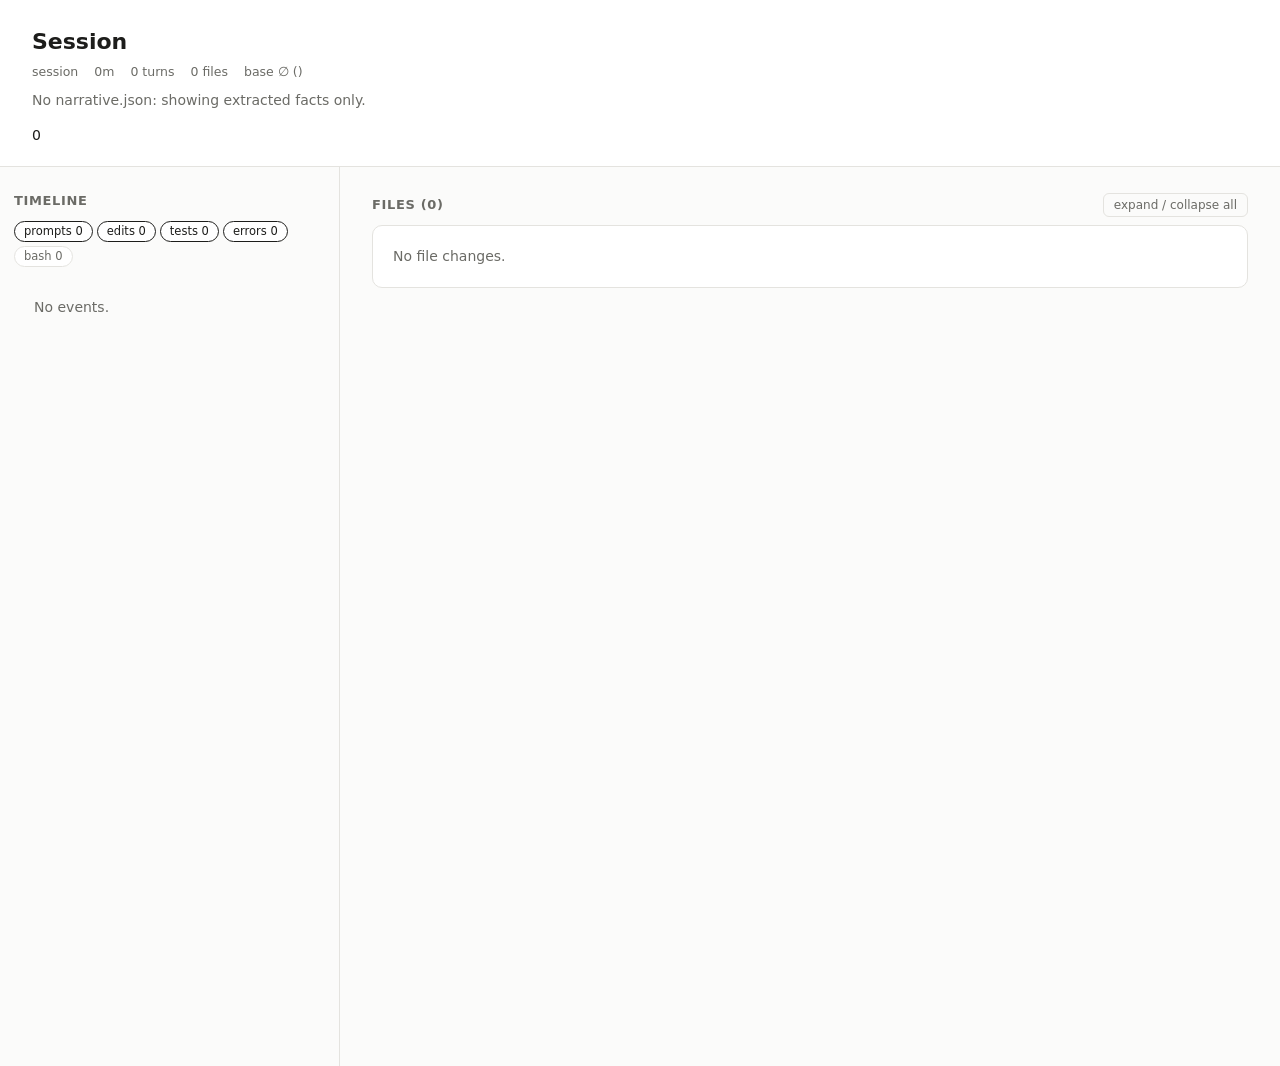
==== templates/index.html @ 9d0b99a9 "Add session-viz skill: transcript → private HTML session report Pipeline: extract.py (deterministic " ====
<!doctype html>
<html lang="en">
<head>
<meta charset="utf-8">
<meta name="viewport" content="width=device-width, initial-scale=1">
<title><!--TITLE--></title>
<style>
:root {
  --bg: #fbfbfa; --panel: #ffffff; --ink: #1d1d1b; --muted: #6b6b66; --line: #e4e3df; --soft: #f3f2ef;
  --accent: #3a5ccc; --add-bg: #e6f4ea; --add-ink: #1e6b34; --del-bg: #fbe9e7; --del-ink: #a1301f;
  --acc: #2f8a4c; --spd: #2f6fcc; --ref: #8a8a84; --warn: #b7791f; --err: #c0392b; --lesson: #fff6dd;
  --mono: ui-monospace, SFMono-Regular, Menlo, Consolas, monospace;
  --sans: system-ui, -apple-system, "Segoe UI", Roboto, sans-serif;
}
@media (prefers-color-scheme: dark) {
  :root:not([data-theme="light"]) {
    --bg: #161615; --panel: #1f1f1d; --ink: #ecebe7; --muted: #9c9b95; --line: #33332f; --soft: #2a2a27;
    --accent: #8ea6ff; --add-bg: #173323; --add-ink: #8fe0a8; --del-bg: #3a1d19; --del-ink: #ffaa9c;
    --acc: #5cc27c; --spd: #6ea2f0; --ref: #a3a39c; --warn: #e0a84a; --err: #ff7b6b; --lesson: #3a321b;
  }
}
:root[data-theme="dark"] {
  --bg: #161615; --panel: #1f1f1d; --ink: #ecebe7; --muted: #9c9b95; --line: #33332f; --soft: #2a2a27;
  --accent: #8ea6ff; --add-bg: #173323; --add-ink: #8fe0a8; --del-bg: #3a1d19; --del-ink: #ffaa9c;
  --acc: #5cc27c; --spd: #6ea2f0; --ref: #a3a39c; --warn: #e0a84a; --err: #ff7b6b; --lesson: #3a321b;
}
* { box-sizing: border-box; }
body { margin: 0; background: var(--bg); color: var(--ink); font: 14px/1.5 var(--sans); }
code, pre, .mono { font-family: var(--mono); font-size: 12.5px; }
a { color: var(--accent); text-decoration: none; } a:hover { text-decoration: underline; }
header { padding: 28px 32px 20px; border-bottom: 1px solid var(--line); background: var(--panel); }
header h1 { margin: 0 0 6px; font-size: 22px; line-height: 1.3; font-weight: 650; }
.meta { color: var(--muted); font-size: 12.5px; display: flex; flex-wrap: wrap; gap: 4px 16px; }
.indicator { margin: 8px 0 14px; } .indicator b { font-weight: 600; }
.progress { display: flex; align-items: center; gap: 12px; max-width: 720px; }
.bar { flex: 1; height: 8px; background: var(--soft); border-radius: 99px; overflow: hidden; }
.bar > i { display: block; height: 100%; background: var(--accent); border-radius: 99px; }
.lists { display: grid; grid-template-columns: 1fr 1fr; gap: 6px 32px; max-width: 900px; margin-top: 10px; font-size: 13px; }
.lists ul { margin: 2px 0 0; padding-left: 18px; } .lists h4 { margin: 0; font-size: 12px; color: var(--muted); text-transform: uppercase; letter-spacing: .04em; }
.layout { display: grid; grid-template-columns: 340px minmax(0, 1fr); gap: 0; }
aside { border-right: 1px solid var(--line); height: calc(100vh - 0px); position: sticky; top: 0; overflow-y: auto; padding: 16px 14px 40px; }
main { padding: 20px 32px 80px; min-width: 0; }
h2 { font-size: 13px; text-transform: uppercase; letter-spacing: .05em; color: var(--muted); margin: 8px 0 10px; font-weight: 600; }
.filters { display: flex; flex-wrap: wrap; gap: 4px; margin-bottom: 10px; }
.filters button { font: inherit; font-size: 11.5px; border: 1px solid var(--line); background: var(--panel); color: var(--muted); border-radius: 99px; padding: 1px 9px; cursor: pointer; }
.filters button.on { color: var(--ink); border-color: var(--ink); }
.ev { position: relative; padding: 4px 6px 4px 18px; border-radius: 6px; font-size: 12.5px; cursor: default; }
.ev::before { content: ""; position: absolute; left: 5px; top: 10px; width: 7px; height: 7px; border-radius: 50%; background: var(--ref); }
.ev.k-edit::before { background: var(--accent); } .ev.k-error::before { background: var(--err); }
.ev.k-test_run::before { background: var(--acc); } .ev.k-test_run.fail::before { background: var(--err); }
.ev.k-user_msg::before { background: var(--warn); border-radius: 2px; }
.ev.clickable { cursor: pointer; } .ev.clickable:hover { background: var(--soft); }
.ev .t { color: var(--muted); font-family: var(--mono); font-size: 11px; margin-right: 6px; }
.ev.flash, .sym.flash { outline: 2px solid var(--accent); outline-offset: 1px; }
.ev.k-user_msg .s { font-weight: 600; }
.turn { font-size: 11px; color: var(--muted); border-top: 1px solid var(--line); margin: 10px 0 4px; padding-top: 6px; }
.lesson { background: var(--lesson); border-radius: 6px; padding: 6px 8px; margin: 3px 0 6px 18px; font-size: 12.5px; }
.lesson::before { content: "Lesson · "; font-weight: 600; }
.panel { background: var(--panel); border: 1px solid var(--line); border-radius: 10px; margin-bottom: 14px; }
details.file > summary { list-style: none; cursor: pointer; padding: 12px 16px; display: flex; align-items: center; gap: 10px; flex-wrap: wrap; }
details.file > summary::-webkit-details-marker { display: none; }
details.file > summary::before { content: "▸"; color: var(--muted); transition: transform .15s; }
details.file[open] > summary::before { transform: rotate(90deg); }
.path { font-family: var(--mono); font-weight: 600; font-size: 13px; }
.stat { font-family: var(--mono); font-size: 11.5px; } .stat .a { color: var(--add-ink); } .stat .d { color: var(--del-ink); }
.fbody { padding: 0 16px 14px; }
.summary { margin: 0 0 10px; }
.badge { font-size: 11px; padding: 0 7px; border-radius: 99px; border: 1px solid var(--line); color: var(--muted); white-space: nowrap; }
.badge.added { color: var(--add-ink); border-color: currentColor; } .badge.removed, .badge.deleted { color: var(--del-ink); border-color: currentColor; }
.badge.modified { color: var(--accent); border-color: currentColor; } .badge.renamed { color: var(--warn); border-color: currentColor; }
.chip { font-size: 11px; padding: 1px 8px; border-radius: 4px; color: #fff; }
.chip.accuracy { background: var(--acc); } .chip.speed { background: var(--spd); } .chip.refactoring { background: var(--ref); }
.sym { border-top: 1px solid var(--line); padding: 12px 0 10px; }
.symhead { display: flex; align-items: center; gap: 8px; flex-wrap: wrap; }
.symhead .q { font-family: var(--mono); font-weight: 600; }
.aspects { font-size: 11.5px; color: var(--muted); }
.wn { display: grid; grid-template-columns: 52px 1fr; gap: 2px 10px; margin: 8px 0 4px; font-size: 13.5px; }
.wn .l { color: var(--muted); font-size: 12px; padding-top: 1px; }
.example { display: grid; grid-template-columns: 1fr auto 1fr; gap: 8px; align-items: stretch; margin: 6px 0; }
.example pre { margin: 0; padding: 6px 10px; border-radius: 6px; white-space: pre-wrap; word-break: break-word; }
.example .b { background: var(--del-bg); } .example .af { background: var(--add-bg); }
.example .arrow { align-self: center; color: var(--muted); }
.why { font-size: 13px; margin: 4px 0; } .why .l { color: var(--muted); }
.cite { font-family: var(--mono); font-size: 11px; background: var(--soft); border-radius: 4px; padding: 0 5px; }
details.diff { margin-top: 6px; } details.diff > summary { cursor: pointer; font-size: 12px; color: var(--muted); }
.sbs { display: grid; grid-template-columns: 1fr 1fr; border: 1px solid var(--line); border-radius: 6px; overflow: auto; max-height: 520px; margin-top: 6px; }
.sbs .col { min-width: 0; }
.sbs .ln { display: grid; grid-template-columns: 38px 1fr; font-family: var(--mono); font-size: 12px; line-height: 1.45; }
.sbs .ln > span:first-child { color: var(--muted); text-align: right; padding-right: 6px; user-select: none; }
.sbs .ln > span:last-child { white-space: pre-wrap; word-break: break-all; padding-right: 8px; }
.sbs .ln.del { background: var(--del-bg); } .sbs .ln.add { background: var(--add-bg); } .sbs .ln.gap { background: var(--soft); }
.sbs .col + .col { border-left: 1px solid var(--line); }
pre.udiff { margin: 6px 0 0; padding: 8px 0; border: 1px solid var(--line); border-radius: 6px; overflow: auto; max-height: 520px; }
pre.udiff span { display: block; padding: 0 10px; white-space: pre; }
pre.udiff .add { background: var(--add-bg); } pre.udiff .del { background: var(--del-bg); } pre.udiff .hunk { color: var(--muted); }
table { border-collapse: collapse; width: 100%; font-size: 12.5px; margin: 6px 0; }
th, td { text-align: left; border-bottom: 1px solid var(--line); padding: 4px 8px; vertical-align: top; }
th { color: var(--muted); font-weight: 600; font-size: 11.5px; }
td code { word-break: break-all; }
.muted { color: var(--muted); } .small { font-size: 12px; }
.disc { border-color: var(--warn); } .disc h2 { color: var(--warn); margin: 0; }
.disc .inner { padding: 12px 16px; }
.toolbar { display: flex; justify-content: space-between; align-items: baseline; gap: 12px; flex-wrap: wrap; }
.toolbar button { font: inherit; font-size: 12px; background: none; border: 1px solid var(--line); color: var(--muted); border-radius: 6px; padding: 2px 10px; cursor: pointer; }
.empty { padding: 20px; color: var(--muted); }
@media (max-width: 900px) {
  .layout { grid-template-columns: 1fr; }
  aside { position: static; height: auto; max-height: 50vh; border-right: 0; border-bottom: 1px solid var(--line); }
  header, main { padding-left: 16px; padding-right: 16px; }
  .lists, .example { grid-template-columns: 1fr; } .example .arrow { display: none; }
  .sbs { grid-template-columns: 1fr; } .sbs .col + .col { border-left: 0; border-top: 1px solid var(--line); }
}
</style>
</head>
<body>
<header id="hdr"></header>
<div class="layout">
  <aside id="rail"></aside>
  <main id="main"></main>
</div>
<!--DATA-->
<script>
(() => {
"use strict";
const load = id => {
  const el = document.getElementById(id);
  if (!el || !el.textContent.trim()) return {};
  let s = el.textContent;
  if (el.dataset.encoding === "base64") s = new TextDecoder().decode(Uint8Array.from(atob(s), c => c.charCodeAt(0)));
  try { return JSON.parse(s); } catch (e) { console.error(id, e); return {}; }
};
const F = load("facts"), N = load("narrative");
const S = F.session || {}, events = F.events || [], files = F.files || {}, tasks = F.tasks || [];
const nFiles = N.files || {};
const evById = Object.fromEntries(events.map(e => [e.uuid, e]));

// append children, flattening arrays and skipping null/false/"" (so `cond && node` is safe)
function put(el, ...kids) {
  for (const k of kids.flat(Infinity)) if (k != null && k !== false && k !== "") el.append(k instanceof Node ? k : String(k));
  return el;
}
function h(tag, attrs, ...kids) {
  const el = document.createElement(tag);
  for (const [k, v] of Object.entries(attrs || {})) {
    if (v == null || v === false) continue;
    if (k === "class") el.className = v;
    else if (k.startsWith("on")) el.addEventListener(k.slice(2), v);
    else el.setAttribute(k, v === true ? "" : v);
  }
  return put(el, ...kids);
}
const fmtTime = ts => ts ? new Date(ts).toLocaleTimeString([], {hour: "2-digit", minute: "2-digit"}) : "";
const fmtDur = s => s >= 3600 ? `${Math.floor(s / 3600)}h ${Math.round(s % 3600 / 60)}m` : `${Math.round(s / 60)}m`;
const fid = p => "f-" + p.replace(/[^A-Za-z0-9]/g, "_");
const sid = (p, q) => fid(p) + "--" + q.replace(/[^A-Za-z0-9]/g, "_");

// "text (ev:a) more (ev:b, ev:c)" → text nodes + citation links into the timeline
function cited(text) {
  const out = []; let last = 0;
  for (const m of (text || "").matchAll(/\(ev:[A-Za-z0-9_-]+(?:, ?ev:[A-Za-z0-9_-]+)*\)/g)) {
    out.push(text.slice(last, m.index));
    for (const [, id] of m[0].matchAll(/ev:([A-Za-z0-9_-]+)/g)) {
      const e = evById[id];
      out.push(h("a", {class: "cite", href: "#ev-" + id, title: e ? e.summary : "unknown event",
        onclick: ev => { ev.preventDefault(); focusEvent(id); }}, e ? `${e.kind} · ${fmtTime(e.ts)}` : id.slice(0, 8)), " ");
    }
    last = m.index + m[0].length;
  }
  out.push(text ? text.slice(last) : "");
  return out;
}
function flash(el) { el.classList.add("flash"); setTimeout(() => el.classList.remove("flash"), 1600); }
function focusEvent(uuid) {
  const el = document.getElementById("ev-" + uuid);
  if (el) { el.hidden = false; el.scrollIntoView({block: "center", behavior: "smooth"}); flash(el); }
}
function focusFile(path) {
  const el = document.getElementById(fid(path));
  if (el) { el.open = true; el.scrollIntoView({block: "start", behavior: "smooth"}); flash(el); }
}

// ── header ──
function header() {
  const g = N.goal || {}, p = N.progress || {};
  const goal = g.statement || (S.goal_candidate && S.goal_candidate.text) || "Session " + (S.id || "").slice(0, 8);
  const done = tasks.filter(t => t.status === "completed").length;
  const pct = tasks.length ? Math.round(100 * done / tasks.length) : (p.percent ?? null);
  const basis = tasks.length ? `${done}/${tasks.length} tasks completed` : (p.basis || "");
  const src = (g.source || "").replace(/^user_msg#/, "");
  const hdr = document.getElementById("hdr");
  put(hdr,
    h("h1", {}, goal.length > 300 ? goal.slice(0, 300) + "…" : goal),
    h("div", {class: "meta"},
      h("span", {}, "session ", h("code", {}, (S.id || "").slice(0, 8))),
      S.start && h("span", {}, new Date(S.start).toLocaleString()),
      h("span", {}, fmtDur(S.duration_s || 0)), h("span", {}, `${S.turns || 0} turns`),
      h("span", {}, `${Object.keys(files).length} files`),
      S.git_branch && h("span", {}, "branch ", h("code", {}, S.git_branch)),
      h("span", {}, "base ", h("code", {}, S.start_sha ? S.start_sha.slice(0, 10) : "∅"), h("span", {class: "muted"}, ` (${S.start_sha_basis || ""})`)),
      src && h("a", {href: "#ev-" + src, onclick: e => { e.preventDefault(); focusEvent(src); }}, "goal source")),
    g.completion_indicator ? h("div", {class: "indicator"}, h("b", {}, "Done when: "), g.completion_indicator)
      : h("div", {class: "indicator muted"}, Object.keys(N).length ? "" : "No narrative.json: showing extracted facts only."),
    pct != null && h("div", {class: "progress"}, h("div", {class: "bar"}, h("i", {style: `width:${Math.max(0, Math.min(100, pct))}%`})),
      h("b", {}, pct + "%")),
    pct != null && basis && h("div", {class: "muted small", style: "max-width:720px;margin-top:4px"}, basis),
    (p.done || p.remaining || tasks.length) && h("div", {class: "lists"},
      h("div", {}, h("h4", {}, "Done"), h("ul", {}, (p.done || tasks.filter(t => t.status === "completed").map(t => t.subject)).map(x => h("li", {}, x)))),
      h("div", {}, h("h4", {}, "Remaining"), h("ul", {}, (p.remaining || tasks.filter(t => t.status !== "completed").map(t => t.subject)).map(x => h("li", {}, x))))));
}

// ── timeline ──
function timeline() {
  const rail = document.getElementById("rail");
  const lessons = {};
  for (const l of N.lessons || []) (lessons[l.event_ref] ||= []).push(l);
  const kinds = ["user_msg", "edit", "test_run", "error", "bash"];
  const label = {user_msg: "prompts", edit: "edits", test_run: "tests", error: "errors", bash: "bash"};
  const on = new Set(kinds.filter(k => k !== "bash"));
  const list = h("div", {});
  const apply = () => list.querySelectorAll(".ev").forEach(el => {
    el.hidden = !on.has(el.dataset.kind) && !el.dataset.lesson;
  });
  const filters = h("div", {class: "filters"}, kinds.map(k => {
    const n = events.filter(e => e.kind === k).length;
    const b = h("button", {class: on.has(k) ? "on" : "", onclick: () => {
      on.has(k) ? on.delete(k) : on.add(k); b.classList.toggle("on"); apply(); }}, `${label[k]} ${n}`);
    return b;
  }));
  let turn = 0;
  for (const e of events) {
    if (e.turn !== turn) { turn = e.turn; list.append(h("div", {class: "turn"}, `Turn ${turn}`)); }
    const fail = e.kind === "test_run" && (e.tests_failed || e.exit_code);
    const clickable = e.file && files[e.file];
    const ls = lessons[e.uuid] || [];
    const el = h("div", {id: "ev-" + e.uuid, class: `ev k-${e.kind}${fail ? " fail" : ""}${clickable ? " clickable" : ""}`,
      "data-kind": e.kind, "data-lesson": ls.length ? "1" : null,
      title: e.command || e.output_tail || e.summary,
      onclick: clickable ? () => focusFile(e.file) : null},
      h("span", {class: "t"}, fmtTime(e.ts)), h("span", {class: "s"}, e.summary || e.kind),
      e.subagent && h("span", {class: "muted small"}, " · subagent"),
      fail && h("span", {class: "small", style: "color:var(--err)"}, " · failed"));
    put(list, el, ls.map(l => h("div", {class: "lesson"}, l.learned)));
  }
  put(rail,h("h2", {}, "Timeline"), filters, events.length ? list : h("div", {class: "empty"}, "No events."));
  apply();
}

// ── diffs ──
function lcsPairs(a, b) {
  const n = a.length, m = b.length;
  if (n * m > 4e6) return null;
  const dp = Array.from({length: n + 1}, () => new Uint32Array(m + 1));
  for (let i = n - 1; i >= 0; i--) for (let j = m - 1; j >= 0; j--)
    dp[i][j] = a[i] === b[j] ? dp[i + 1][j + 1] + 1 : Math.max(dp[i + 1][j], dp[i][j + 1]);
  const rows = []; let i = 0, j = 0;
  while (i < n || j < m) {
    if (i < n && j < m && a[i] === b[j]) { rows.push([i, j, "eq"]); i++; j++; }
    else if (j < m && (i >= n || dp[i][j + 1] >= dp[i + 1][j])) { rows.push([null, j, "add"]); j++; }
    else { rows.push([i, null, "del"]); i++; }
  }
  // pair adjacent del/add runs onto the same row
  const out = [];
  for (let k = 0; k < rows.length;) {
    if (rows[k][2] === "eq") { out.push(rows[k++]); continue; }
    const dels = [], adds = [];
    while (k < rows.length && rows[k][2] !== "eq") (rows[k][2] === "del" ? dels : adds).push(rows[k++]);
    for (let x = 0; x < Math.max(dels.length, adds.length); x++)
      out.push([dels[x] ? dels[x][0] : null, adds[x] ? adds[x][1] : null, "chg"]);
  }
  return out;
}
function sideBySide(before, after) {
  const a = (before || "").split("\n"), b = (after || "").split("\n");
  if (!before) a.length = 0; if (!after) b.length = 0;
  const rows = lcsPairs(a, b);
  if (!rows) return null;
  const L = h("div", {class: "col"}), R = h("div", {class: "col"});
  for (const [i, j, t] of rows) {
    L.append(h("div", {class: "ln " + (i == null ? "gap" : t === "eq" ? "" : "del")}, h("span", {}, i == null ? "" : i + 1), h("span", {}, i == null ? "" : a[i])));
    R.append(h("div", {class: "ln " + (j == null ? "gap" : t === "eq" ? "" : "add")}, h("span", {}, j == null ? "" : j + 1), h("span", {}, j == null ? "" : b[j])));
  }
  return h("div", {class: "sbs"}, L, R);
}
function udiff(text, truncated) {
  if (!text) return h("div", {class: "muted small"}, "No textual changes.");
  return h("pre", {class: "udiff"}, text.split("\n").map(l => h("span", {class:
    l.startsWith("@@") ? "hunk" : l.startsWith("+") && !l.startsWith("+++") ? "add" : l.startsWith("-") && !l.startsWith("---") ? "del" : ""}, l || " ")),
    truncated ? h("span", {class: "hunk"}, "… diff truncated") : null);
}
const lazy = (label, make) => {
  const d = h("details", {class: "diff"}, h("summary", {}, label));
  d.addEventListener("toggle", () => { if (d.open && d.children.length === 1) d.append(make()); });
  return d;
};

// ── files ──
function symbolCard(path, s, n) {
  const status = s.status;
  return h("div", {class: "sym", id: sid(path, s.qualname)},
    h("div", {class: "symhead"},
      h("span", {class: "q"}, s.qualname), h("span", {class: "badge " + status}, status),
      s.renamed_from && h("span", {class: "muted small"}, "from ", h("code", {}, s.renamed_from)),
      (s.aspects || []).length ? h("span", {class: "aspects"}, s.aspects.join(" · ")) : null,
      n && n.category && h("span", {class: "chip " + n.category}, n.category),
      h("span", {class: "muted small"}, s.kind)),
    n && h("div", {class: "wn"},
      n.was && h("span", {class: "l"}, "was"), n.was && h("span", {}, n.was),
      n.now && h("span", {class: "l"}, "now"), n.now && h("span", {}, n.now)),
    n && n.example && (n.example.before
      ? h("div", {class: "example"}, h("pre", {class: "b"}, n.example.before), h("span", {class: "arrow"}, "⟶"), h("pre", {class: "af"}, n.example.after))
      : h("div", {class: "example", style: "grid-template-columns:1fr"}, h("pre", {class: "af"}, n.example.after))),
    n && n.why && h("div", {class: "why"}, h("span", {class: "l"}, "why "), cited(n.why)),
    lazy("diff", () => sideBySide(s.before_src, s.after_src) || udiff(s.unified_diff)));
}
function dataTables(f, nf) {
  const out = [];
  if ((nf.data_changes || []).length) out.push(h("table", {},
    h("tr", {}, h("th", {}, "Change"), h("th", {}, "Category"), h("th", {}, "Why")),
    nf.data_changes.map(d => h("tr", {}, h("td", {}, d.what), h("td", {}, h("span", {class: "chip " + d.category}, d.category)), h("td", {}, cited(d.why))))));
  if ((f.data_changes || []).length) out.push(lazy(`${f.data_changes.length} key-path changes${f.data_changes_truncated ? " (truncated)" : ""}`, () => h("table", {},
    h("tr", {}, h("th", {}, "Path"), h("th", {}, "Op"), h("th", {}, "Before"), h("th", {}, "After")),
    f.data_changes.map(c => h("tr", {}, h("td", {}, h("code", {}, c.path)), h("td", {}, h("span", {class: "badge " + (c.op === "changed" ? "modified" : c.op)}, c.op)),
      h("td", {}, h("code", {}, c.before ?? "")), h("td", {}, h("code", {}, c.after ?? "")))))));
  if (f.csv) {
    const c = f.csv;
    out.push(h("table", {}, h("tr", {}, h("th", {}, ""), h("th", {}, "Before"), h("th", {}, "After")),
      h("tr", {}, h("td", {}, "rows"), h("td", {}, c.rows_before), h("td", {}, c.rows_after)),
      h("tr", {}, h("td", {}, "columns"), h("td", {}, c.cols_before), h("td", {}, c.cols_after)),
      (c.columns_added.length || c.columns_removed.length) && h("tr", {}, h("td", {}, "header"),
        h("td", {}, c.columns_removed.map(x => "−" + x).join(", ")), h("td", {}, c.columns_added.map(x => "+" + x).join(", ")))),
      c.changed_rows.length ? h("table", {}, h("tr", {}, h("th", {}, "Op"), h("th", {}, "Before"), h("th", {}, "After")),
        c.changed_rows.map(r => h("tr", {}, h("td", {}, r.op), h("td", {}, h("code", {}, (r.before || []).join(", "))), h("td", {}, h("code", {}, (r.after || []).join(", ")))))) : null);
  }
  if ((f.sections || []).length) out.push(h("table", {},
    h("tr", {}, h("th", {}, "Section"), h("th", {}, "Change"), h("th", {}, "Lines")),
    f.sections.map(s => h("tr", {}, h("td", {}, s.section), h("td", {}, h("span", {class: "badge " + (s.op === "modified" ? "modified" : s.op)}, s.op)),
      h("td", {class: "stat"}, h("span", {class: "a"}, "+" + s.added_lines), " ", h("span", {class: "d"}, "−" + s.removed_lines))))));
  return out;
}
function fileCard(path) {
  const f = files[path], nf = nFiles[path] || {};
  if (f.binary) return h("div", {class: "panel"}, h("div", {class: "fbody", style: "padding-top:12px"}, h("span", {class: "path"}, path), " ", h("span", {class: "muted"}, "binary")));
  const syms = (f.symbols || []).filter(s => s.status !== "unchanged");
  const described = syms.filter(s => (nf.symbols || {})[s.qualname]);
  const rest = syms.filter(s => !(nf.symbols || {})[s.qualname]);
  const unchanged = (f.symbols || []).length - syms.length;
  const d = h("details", {class: "file panel", id: fid(path)},
    h("summary", {}, h("span", {class: "path"}, path), h("span", {class: "badge " + f.status}, f.status),
      h("span", {class: "stat"}, h("span", {class: "a"}, "+" + (f.added_lines || 0)), " ", h("span", {class: "d"}, "−" + (f.removed_lines || 0))),
      h("span", {class: "muted small"}, [f.language, f.symbol_support ? `${syms.length} symbols changed` : null,
        f.mutation_count ? `${f.mutation_count} edits` : (f.replayed ? null : "not edited by tools")].filter(Boolean).join(" · "))),
    h("div", {class: "fbody"},
      nf.summary && h("p", {class: "summary"}, nf.summary),
      described.map(s => symbolCard(path, s, nf.symbols[s.qualname])),
      rest.length ? (described.length ? lazy(`${rest.length} more changed symbols without narrative`, () => h("div", {}, rest.map(s => symbolCard(path, s, null))))
        : h("div", {}, rest.map(s => symbolCard(path, s, null)))) : null,
      unchanged ? h("div", {class: "muted small", style: "margin-top:6px"}, `${unchanged} unchanged symbols`) : null,
      dataTables(f, nf),
      f.fallback_reason && h("div", {class: "muted small"}, f.fallback_reason),
      f.unified_diff != null && lazy("file diff", () => udiff(f.unified_diff, f.diff_truncated))));
  return d;
}
function mainPanel() {
  const main = document.getElementById("main");
  const disc = F.discrepancies || [];
  if (disc.length) put(main,h("div", {class: "panel disc"}, h("div", {class: "inner"},
    h("h2", {}, `Discrepancies (${disc.length})`),
    h("p", {class: "small muted", style: "margin:4px 0"}, "Places where the transcript and git disagree. Shown as-is rather than guessed."),
    h("table", {}, h("tr", {}, h("th", {}, "Kind"), h("th", {}, "Path"), h("th", {}, "Detail")),
      disc.map(x => h("tr", {}, h("td", {}, h("code", {}, x.kind)),
        h("td", {}, x.path ? h("a", {href: "#" + fid(x.path), onclick: e => { e.preventDefault(); focusFile(x.path); }}, x.path) : "—"),
        h("td", {}, x.detail, x.event ? [" ", h("a", {class: "cite", href: "#ev-" + x.event, onclick: e => { e.preventDefault(); focusEvent(x.event); }}, "event")] : null)))))));
  // files with described symbols first, then code, then by size of change
  const weight = p => [Object.keys((nFiles[p] || {}).symbols || {}).length, files[p].kind === "code" ? 1 : 0,
    (files[p].added_lines || 0) + (files[p].removed_lines || 0)];
  const paths = Object.keys(files).sort((a, b) => {
    const wa = weight(a), wb = weight(b);
    return (wb[0] - wa[0]) || (wb[1] - wa[1]) || (wb[2] - wa[2]) || a.localeCompare(b);
  });
  const expand = h("button", {onclick: () => { const all = [...main.querySelectorAll("details.file")]; const open = !all.every(d => d.open); all.forEach(d => d.open = open); }}, "expand / collapse all");
  put(main, h("div", {class: "toolbar"}, h("h2", {}, `Files (${paths.length})`), expand),
    paths.length ? paths.map(fileCard) : h("div", {class: "panel empty"}, "No file changes."));
  if ((N.files && paths.filter(p => nFiles[p]).length === 1) || paths.length === 1) { const d = main.querySelector("details.file"); if (d) d.open = true; }
}

header(); timeline(); mainPanel();
if (location.hash.startsWith("#ev-")) focusEvent(location.hash.slice(4));
if (location.hash.startsWith("#f-")) { const d = document.getElementById(location.hash.slice(1)); if (d) { d.open = true; d.scrollIntoView(); } }
})();
</script>
</body>
</html>
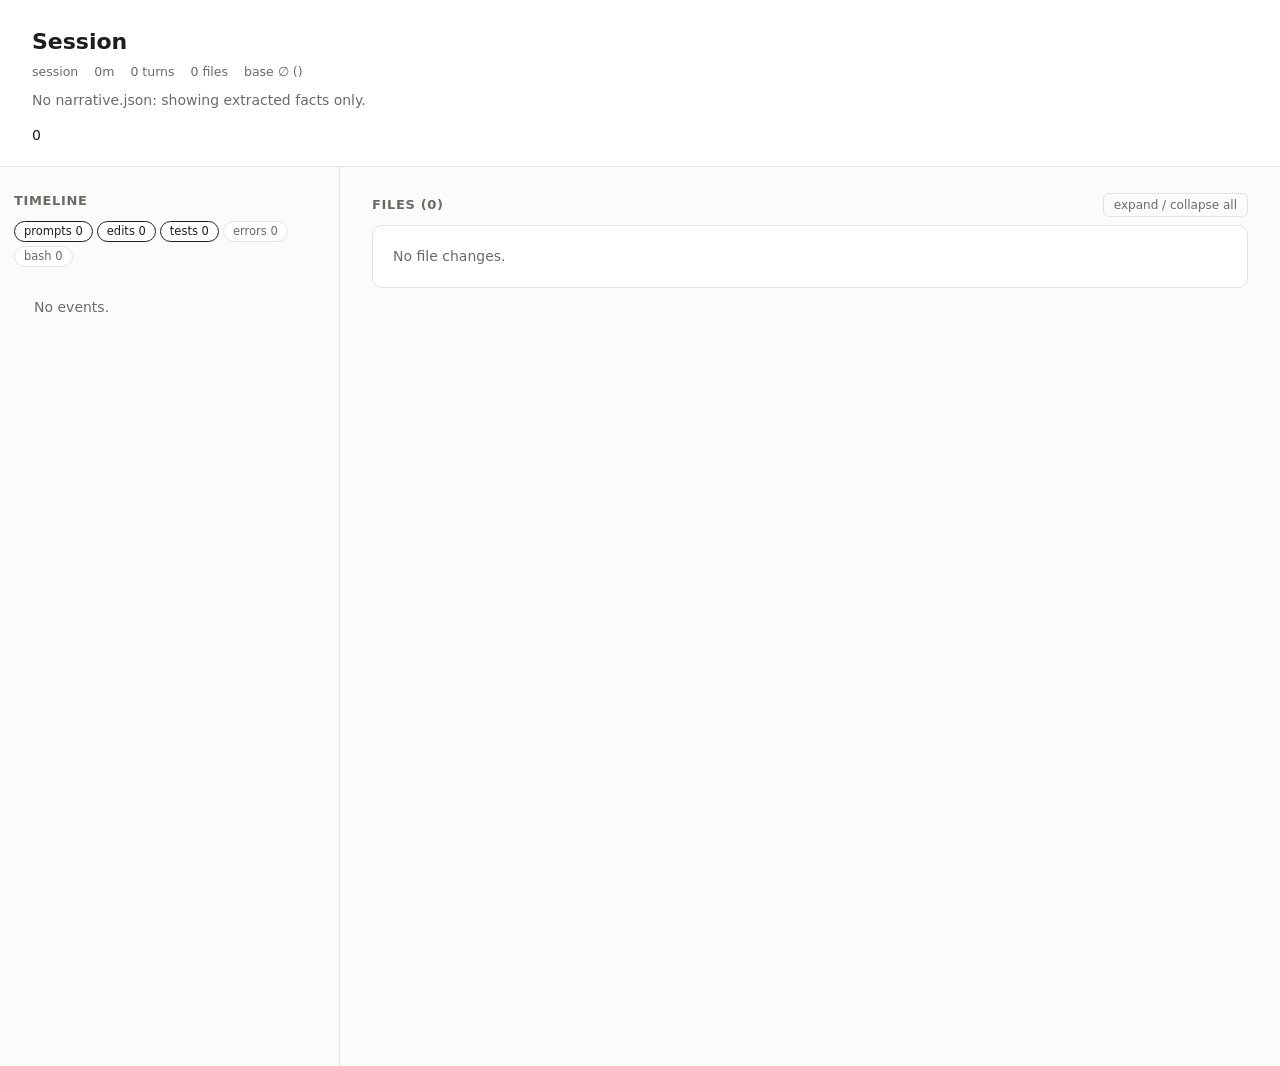
==== commit b45b5a57: "Incremental narratives, quieter diagnostics, extraction fixes - Narratives update from a delta: extr" ====
--- a/templates/index.html
+++ b/templates/index.html
@@ -46,7 +46,7 @@
 .filters button.on { color: var(--ink); border-color: var(--ink); }
 .ev { position: relative; padding: 4px 6px 4px 18px; border-radius: 6px; font-size: 12.5px; cursor: default; }
 .ev::before { content: ""; position: absolute; left: 5px; top: 10px; width: 7px; height: 7px; border-radius: 50%; background: var(--ref); }
-.ev.k-edit::before { background: var(--accent); } .ev.k-error::before { background: var(--err); }
+.ev.k-edit::before { background: var(--accent); } .ev.k-error { color: var(--muted); }
 .ev.k-test_run::before { background: var(--acc); } .ev.k-test_run.fail::before { background: var(--err); }
 .ev.k-user_msg::before { background: var(--warn); border-radius: 2px; }
 .ev.clickable { cursor: pointer; } .ev.clickable:hover { background: var(--soft); }
@@ -98,21 +98,23 @@
 th { color: var(--muted); font-weight: 600; font-size: 11.5px; }
 td code { word-break: break-all; }
 .muted { color: var(--muted); } .small { font-size: 12px; }
-.disc { border-color: var(--warn); } .disc h2 { color: var(--warn); margin: 0; }
-.disc .inner { padding: 12px 16px; }
+details.diag { margin-top: 24px; opacity: .8; } details.diag > summary { cursor: pointer; padding: 10px 16px; color: var(--muted); font-size: 12.5px; }
+.diag .inner { padding: 0 16px 12px; } .diag table + table { margin-top: 12px; }
 .toolbar { display: flex; justify-content: space-between; align-items: baseline; gap: 12px; flex-wrap: wrap; }
 .toolbar button { font: inherit; font-size: 12px; background: none; border: 1px solid var(--line); color: var(--muted); border-radius: 6px; padding: 2px 10px; cursor: pointer; }
 .empty { padding: 20px; color: var(--muted); }
+nav.back { padding: 10px 32px 0; background: var(--panel); font-size: 12.5px; }
 @media (max-width: 900px) {
   .layout { grid-template-columns: 1fr; }
   aside { position: static; height: auto; max-height: 50vh; border-right: 0; border-bottom: 1px solid var(--line); }
-  header, main { padding-left: 16px; padding-right: 16px; }
+  header, main, nav.back { padding-left: 16px; padding-right: 16px; }
   .lists, .example { grid-template-columns: 1fr; } .example .arrow { display: none; }
   .sbs { grid-template-columns: 1fr; } .sbs .col + .col { border-left: 0; border-top: 1px solid var(--line); }
 }
 </style>
 </head>
 <body>
+<!--BACK-->
 <header id="hdr"></header>
 <div class="layout">
   <aside id="rail"></aside>
@@ -215,7 +217,7 @@
   for (const l of N.lessons || []) (lessons[l.event_ref] ||= []).push(l);
   const kinds = ["user_msg", "edit", "test_run", "error", "bash"];
   const label = {user_msg: "prompts", edit: "edits", test_run: "tests", error: "errors", bash: "bash"};
-  const on = new Set(kinds.filter(k => k !== "bash"));
+  const on = new Set(kinds.filter(k => k !== "bash" && k !== "error"));  // failed tool calls: see Diagnostics
   const list = h("div", {});
   const apply = () => list.querySelectorAll(".ev").forEach(el => {
     el.hidden = !on.has(el.dataset.kind) && !el.dataset.lesson;
@@ -362,14 +364,6 @@
 }
 function mainPanel() {
   const main = document.getElementById("main");
-  const disc = F.discrepancies || [];
-  if (disc.length) put(main,h("div", {class: "panel disc"}, h("div", {class: "inner"},
-    h("h2", {}, `Discrepancies (${disc.length})`),
-    h("p", {class: "small muted", style: "margin:4px 0"}, "Places where the transcript and git disagree. Shown as-is rather than guessed."),
-    h("table", {}, h("tr", {}, h("th", {}, "Kind"), h("th", {}, "Path"), h("th", {}, "Detail")),
-      disc.map(x => h("tr", {}, h("td", {}, h("code", {}, x.kind)),
-        h("td", {}, x.path ? h("a", {href: "#" + fid(x.path), onclick: e => { e.preventDefault(); focusFile(x.path); }}, x.path) : "—"),
-        h("td", {}, x.detail, x.event ? [" ", h("a", {class: "cite", href: "#ev-" + x.event, onclick: e => { e.preventDefault(); focusEvent(x.event); }}, "event")] : null)))))));
   // files with described symbols first, then code, then by size of change
   const weight = p => [Object.keys((nFiles[p] || {}).symbols || {}).length, files[p].kind === "code" ? 1 : 0,
     (files[p].added_lines || 0) + (files[p].removed_lines || 0)];
@@ -381,6 +375,19 @@
   put(main, h("div", {class: "toolbar"}, h("h2", {}, `Files (${paths.length})`), expand),
     paths.length ? paths.map(fileCard) : h("div", {class: "panel empty"}, "No file changes."));
   if ((N.files && paths.filter(p => nFiles[p]).length === 1) || paths.length === 1) { const d = main.querySelector("details.file"); if (d) d.open = true; }
+  // extraction notes (transcript/git disagreements, failed tool calls): for the extractor and Claude, not the reader
+  const disc = F.discrepancies || [], errs = events.filter(e => e.kind === "error");
+  const goEv = id => e => { e.preventDefault(); focusEvent(id); };
+  if (disc.length || errs.length) put(main, h("details", {class: "panel diag"},
+    h("summary", {}, `Diagnostics (${disc.length + errs.length})`,
+      h("span", {class: "muted small"}, " · extraction notes, mostly for Claude")),
+    h("div", {class: "inner"},
+      disc.length && h("table", {}, h("tr", {}, h("th", {}, "Discrepancy"), h("th", {}, "Path"), h("th", {}, "Detail")),
+        disc.map(x => h("tr", {}, h("td", {}, h("code", {}, x.kind)),
+          h("td", {}, x.path ? h("a", {href: "#" + fid(x.path), onclick: e => { e.preventDefault(); focusFile(x.path); }}, x.path) : "—"),
+          h("td", {}, x.detail, x.event ? [" ", h("a", {class: "cite", href: "#ev-" + x.event, onclick: goEv(x.event)}, "event")] : null)))),
+      errs.length && h("table", {}, h("tr", {}, h("th", {}, "Failed tool call"), h("th", {}, "When")),
+        errs.map(e => h("tr", {}, h("td", {}, e.summary), h("td", {}, h("a", {class: "cite", href: "#ev-" + e.uuid, onclick: goEv(e.uuid)}, fmtTime(e.ts)))))))));
 }
 
 header(); timeline(); mainPanel();
